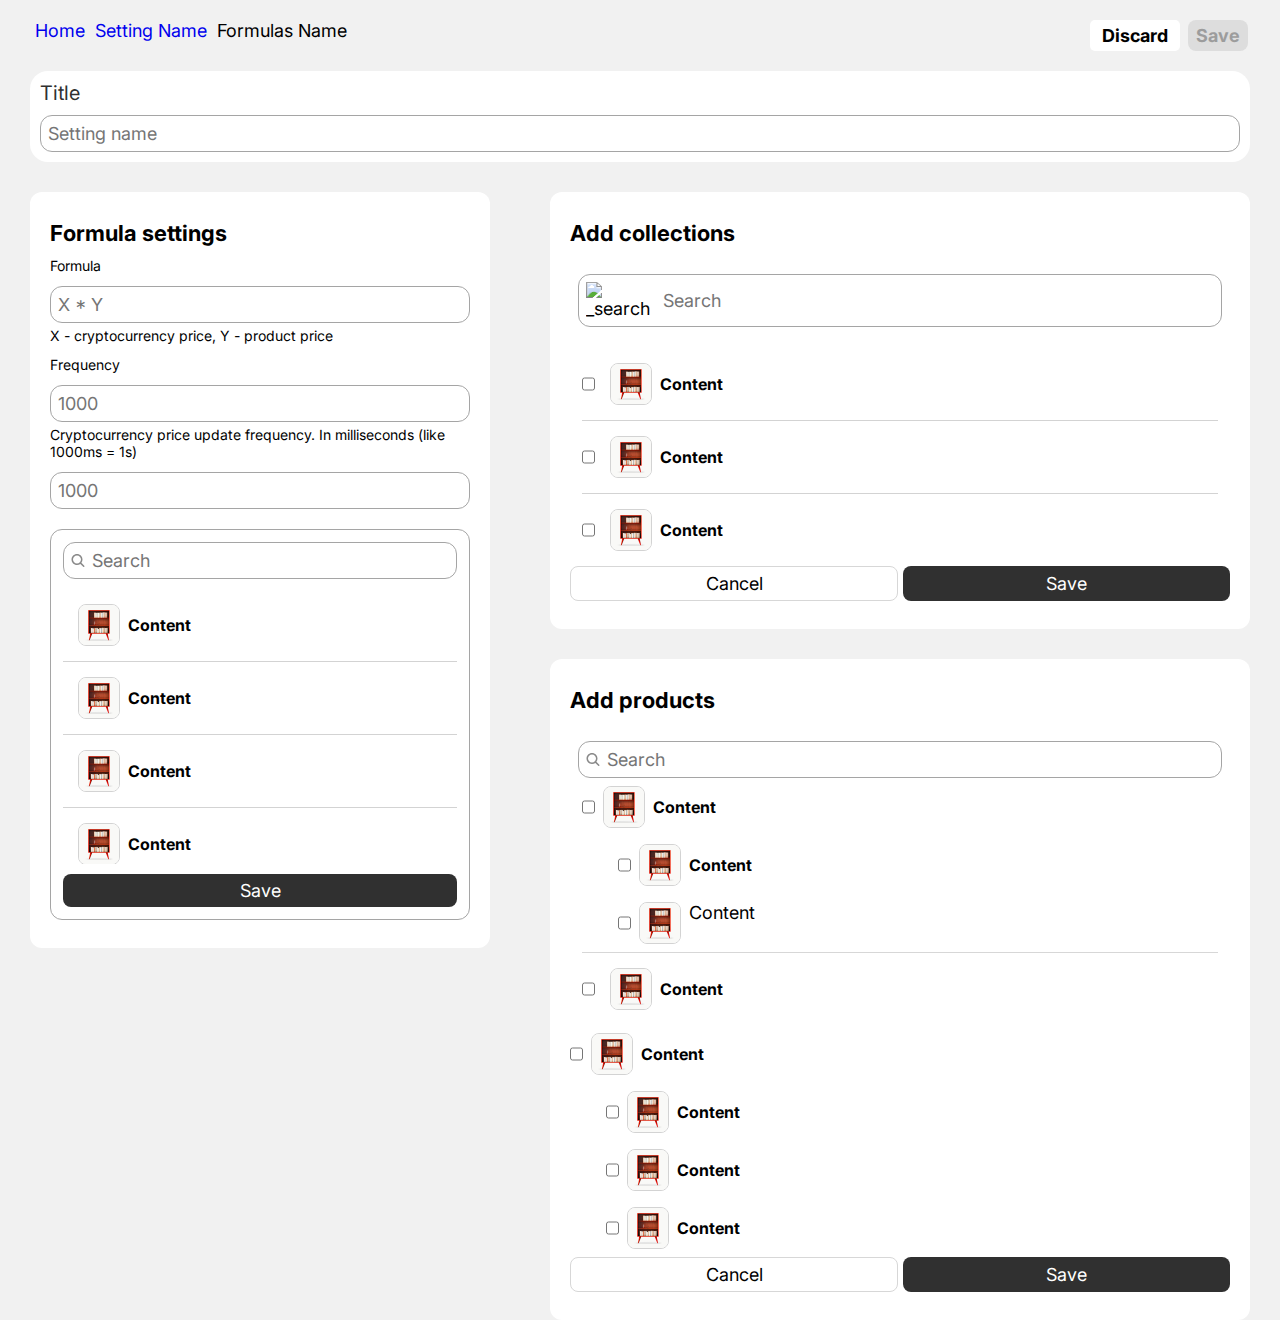
==== formulas-page.html @ 05c04e15 "lol" ====
<!DOCTYPE html>
<html lang="en">
  <head>
    <meta charset="UTF-8" />
    <meta name="viewport" content="width=device-width, initial-scale=1.0" />
    <link rel="stylesheet" href="css/reset.css">
    <link rel="stylesheet" href="css/styles.css">
    <link rel="preconnect" href="https://fonts.googleapis.com" />
    <link rel="preconnect" href="https://fonts.gstatic.com" crossorigin />
    <link
      href="https://fonts.googleapis.com/css2?family=Inter:ital,opsz,wght@0,14..32,100..900;1,14..32,100..900&display=swap"
      rel="stylesheet"
    />

    <title>Myfilter-page</title>
  </head>

  <body>
    <section class="container1">
      <div class="link_to_pr">
        <a href="filter-page.html">Home</a>
        <a href="settings-page.html">Setting Name</a>
        <div>Formulas Name</div>
      </div>
      <div class="buttons">
        <div class="discard">Discard</div>
        <div class="save">Save</div>
      </div>
    </section>

    <div class="text_input">
      <div class="text_i_artice">Title</div>
      <div class="text_i">
        <input type="text" placeholder="Setting name" class="text_iii" />
      </div>
    </div>
    <div class="flex_0">
      <div class="Formula_sq">
        <div class="t_1 t_1_0">Formula settings</div>

        <div class="arcticle_of_sq">
          <div class="t_2 t_2_0">Formula</div>
          <div class="text_i">
            <input type="text" placeholder="X * Y" class="text_iii" />
          </div>
          <div class="t_2 t_2_0">
            X - cryptocurrency price, Y - product price
          </div>
        </div>

        <div class="arcticle_of_sq">
          <div class="t_2 t_2_0">Frequency</div>
          <div class="text_i">
            <input type="text" placeholder="1000" class="text_iii" />
          </div>
          <div class="t_2 t_2_0">
            Cryptocurrency price update frequency. In milliseconds (like 1000ms
            = 1s)
          </div>
        </div>

        <div class="arcticle_of_sq">
          <div class="text_i">
            <input type="text" placeholder="1000" class="text_iii" />
          </div>
        </div>

        <div class="books_container">
          <div class="search_0">
            <img src="logo/Search.svg" alt="_search" />
            <input type="search" placeholder="Search" class="text_iii" />
          </div>

          <div class="books_content">

            <div class="book_content">
              <img class="book_icon" src="logo/Book.svg" alt="_book" />
              <div class="book_content_title">Content</div>
            </div>
            <div class="book_content">
              <img class="book_icon" src="logo/Book.svg" alt="_book" />
              <div class="book_content_title">Content</div>
            </div>
            <div class="book_content">
              <img class="book_icon" src="logo/Book.svg" alt="_book" />
              <div class="book_content_title">Content</div>
            </div>
            <div class="book_content">
              <img class="book_icon" src="logo/Book.svg" alt="_book" />
              <div class="book_content_title">Content</div>
            </div>
            <div class="book_content">
              <img class="book_icon" src="logo/Book.svg" alt="_book" />
              <div class="book_content_title">Content</div>
            </div>
            <div class="book_content">
              <img class="book_icon" src="logo/Book.svg" alt="_book" />
              <div class="book_content_title">Content</div>
            </div>
            <div class="book_content">
              <img class="book_icon" src="logo/Book.svg" alt="_book" />
              <div class="book_content_title">Content</div>
            </div>
            <div class="book_content">
              <img class="book_icon" src="logo/Book.svg" alt="_book" />
              <div class="book_content_title">Content</div>
            </div>
            <div class="book_content">
              <img class="book_icon" src="logo/Book.svg" alt="_book" />
              <div class="book_content_title">Content</div>
            </div>
            <div class="book_content">
              <img class="book_icon" src="logo/Book.svg" alt="_book" />
              <div class="book_content_title">Content1</div>
            </div>

          </div>

          <button class="book_save_button">Save</button>

        </div>
      </div>
      <div class="flex_0_1">
        <div class="Formula_sq">
          <div class="t_1 t_1_0">Add collections</div>
          <div class="search_0 search_0_1">
            <img src="assets/icons/Search.svg" alt="_search" />
            <input type="search" placeholder="Search" class="text_iii" />
          </div>
          <div class="checkboxes_with_buttons">
            <div class="checkboxes_loser_ha">
              <div class="div_with_selected_checkbox">
                <input class="selected_checkbox" type="checkbox">
                <div>Selected</div>
              </div>
              <div class="checkbox_square">
                  <input type="checkbox">
                  <div class="book_content">
                    <img class="book_icon" src="logo/Book.svg" alt="_book" />
                    <div class="book_content_title">Content</div>
                  </div>
              </div>
              <div class="checkbox_square">
                <input type="checkbox">
                <div class="book_content">
                  <img class="book_icon" src="logo/Book.svg" alt="_book" />
                  <div class="book_content_title">Content</div>
                </div>
              </div>
              <div class="checkbox_square">
                <input type="checkbox">
                <div class="book_content">
                  <img class="book_icon" src="logo/Book.svg" alt="_book" />
                  <div class="book_content_title">Content</div>
                </div>
              </div>
            </div>
            <div class="buttons_lol">
              <button class="book_cancel_button">Cancel</button>
              <button class="book_save_button">Save</button>
            </div>
          </div>
        </div>
        <div class="Formula_sq">
          <div class="t_1 t_1_0">Add products</div>
          <div class="search_0 search_0_1">
            <img src="logo/Search.svg" alt="_search" />
            <input type="search" placeholder="Search" class="text_iii" />
          </div>
          <div class="checkboxes_with_buttons">
            <div class="checkboxes_loser_ha">
              <div class="checkbox_some">
                <div class="checkbox_square">
                  <input type="checkbox">
                  <div class="book_content">
                    <img class="book_icon" src="logo/Book.svg" alt="_book" />
                    <div class="book_content_title">Content</div>
                  </div>
                </div>
                <div class="checkbox_square">
                  <input type="checkbox">
                  <div class="book_content">
                    <img class="book_icon" src="logo/Book.svg" alt="_book" />
                    <div class="book_content_title">Content</div>
                  </div>
                </div>
                <div class="checkbox_square">
                  <input type="checkbox">
                  <div class="book_content">
                    <img class="book_icon" src="logo/Book.svg">Content</div>
                  </div>
                </div>
                <div class="checkbox_square">
                  <input type="checkbox">
                  <div class="book_content">
                    <img class="book_icon" src="logo/Book.svg" alt="_book" />
                    <div class="book_content_title">Content</div>
                  </div>
                </div>
              </div>
              <div class="checkbox_some">
                <div class="checkbox_square">
                  <input type="checkbox">
                  <div class="book_content">
                    <img class="book_icon" src="logo/Book.svg" alt="_book" />
                    <div class="book_content_title">Content</div>
                  </div>
                </div>
                <div class="checkbox_square">
                  <input type="checkbox">
                  <div class="book_content">
                    <img class="book_icon" src="logo/Book.svg"_book" />
                    <div class="book_content_title">Content</div>
                  </div>
                </div>
                <div class="checkbox_square">
                  <input type="checkbox">
                  <div class="book_content">
                    <img class="book_icon" src="logo/Book.svg" alt="_book" />
                    <div class="book_content_title">Content</div>
                  </div>
                </div>
                <div class="checkbox_square">
                  <input type="checkbox">
                  <div class="book_content">
                    <img class="book_icon" src="logo/Book.svg" alt="_book" />
                    <div class="book_content_title">Content</div>
                  </div>
                </div>
              </div>
            </div>
            <div class="buttons_lol">
              <button class="book_cancel_button">Cancel</button>
              <button class="book_save_button">Save</button>
            </div>
          </div>
        </div>
      </div>

    </div>
    </div>
  </body>
</html>
---- css/styles.css ----
body {
    background: #F1F1F1;
    font-size: 18px;
    font-family: 'Inter';
}


/* 
-------------------------------------------------------------------
filter-page
-------------------------------------------------------------------
 */



.settings {
    font-weight:1000;
    font-size: 28px;
    margin: 30px 15px 15px 15px;
    color: #303030;
}

.container {
    margin: 15px;
}


.table {
    background-color: white;
    width: 100%;
    border-radius: 12px;
    text-align: left;
    margin: 15px 0;
    padding: 0px 5px;
    box-shadow: -2px 2px 5px rgb(204, 204, 204);
    border-collapse: collapse;
    border-color: 1px solid #b0b0b07e;
}


.status {
    padding: 5px 0;
}
.status div{
    display: inline;
    background-color: rgba(196, 196, 196, 0.3);
    padding: 3px 8px;
    border-radius: 13px;
    margin-left: 6px;
}

.st_active div{
    background-color: rgba(0, 250, 137, 0.349);
}

.table{
    td {
        border-top: 1px solid #b0b0b046;
    }
}


.trash, .pen:hover {
    cursor:pointer;
}

th, td {
    padding: 12px;
}



.menu {
    background-color: white;
    width: 100%;
    display:flex;
    margin: 15px 0px;
    border-radius: 8px;
    /* border-bottom-left-radius: 0;
    border-top-left-radius: 0; */
    box-shadow: -2px 2px 5px rgb(204, 204, 204);
}

.menu_button {
    padding: 10px 20px;
    transition: background-color 0.3s ease;
}


.menu_button:hover {
    background-color: rgba(3, 110, 30, 0.61);
    color: #ffffff;
    cursor:pointer;
    transition: 0.24s;
}

.menu_button:active {
    background-color: rgba(7, 94, 66, 0.393);
    transition: 0;
}

.menu_radio:first-child + .menu_button {
    border-radius: 8px;
    border-bottom-right-radius: 0;
    border-top-right-radius: 0;
}

.menu_radio {
    display: none;
}

.menu_radio:checked + .menu_button {
    background-color: #000000;
    color: #fff;
}




/* 
-------------------------------------------------------------------
settings-page
-------------------------------------------------------------------
 */



.container1 {
    display: flex;
    padding: 20px;
    flex-direction: row;
}

.buttons {
    text-align: right;
    display: flex;
    gap: 8px;
    margin: 0 12px;
}

.link_to_pr {
    text-align: left;
    display: flex;
    flex: 1;
    font-size: 18px;
    margin: 0 15px;
    gap: 10px;
}
.text_input {
    max-width: 100%;
    background-color: white;
    border-radius: 18px;
    padding: 10px ;
    margin: 30px;
    margin-top: 0;
}

.text_i {
    border-collapse: collapse;
    border: 1px solid #a5a5a5 ;
    padding: 7px;
    border-radius: 12px;
}















.text_i_artice {
    color: #303030;
    font-size: 20px;
    font-family: 'Inter';
    margin: 0 0 10px 0;
}

.text_iii {
    width: 100%;
}

.discard, .create_formula, .save {
    font-size: 18px;
    font-family: 'Inter';
    font-weight: bold;
}

.discard {
    background-color: white;
    padding: 5px 12px;
    border-radius: 5px;
}
.discard:hover {
    background-color: #bef2ff;
    cursor: pointer;
}

.create_formula {
    background-color: rgb(27, 27, 27);
    padding: 5px 17px;
    border-radius: 15px;
    color: white;

}
.create_formula:hover {
    cursor: pointer;
}

.save {
    color: rgb(156, 156, 156);
    background-color: rgb(221, 221, 221);
    padding: 5px 8px;
    border-radius: 8px;
}
.save:hover {
    cursor: pointer;
}
.formulas {
    background-color: white;
    width: 700px;
    border-radius: 18px;
    margin: 0 auto;
    display: flex;
    flex-direction: column;
    gap: 12px;
    height: 340px;
    justify-content: center;
    align-items: center;
}


.t_1 , .t_2 , .b_0 {
    font-family: 'Inter';
}

.t_1 {
    font-size: 22px;
    font-weight: bold ;
}

.t_2 {
    font-size: 14px;
}

.b_0 {
    background-color:#303030;
    color: white;
    font-weight: bold;
    padding: 6px;
    width: 32px;
    border-radius: 5px;
}

.image_0 {
    height: 190px;
}





.formulas_s {
    max-width: 100%;
    background-color: white;
    border-radius: 24px;
    margin: 17px 30px;
    height: 162px;
}

.table_formulas{
    width: 100%;
    padding: 8px;
    text-align: left;
}

.formulas_article {
    font-weight: bold;
    font-size: 24px;
}



/*--------------------------------------------------*/


.Formula_sq {
    background-color: white;
    width: 700px;
    padding: 28px 20px;
    border-radius: 12px;
    margin-left: 30px;
}

.arcticle_of_sq {
    margin-bottom: 5px;
}


.t_1_0 {
    margin-bottom: 11px;
}

.t_2_0 {
    margin-top: 4px;
    margin-bottom: 12px
}

.search_0 {
    border: 1px solid #a5a5a5 ;
    padding: 7px;
    border-radius: 12px;
    display: flex;
    gap: 7px;
}

.books_container {
    border: 1px solid #a5a5a5 ;
    padding: 12px;
    display: flex;
    border-radius: 12px;
    flex-direction: column;
    margin-top:20px;
}


.book_content{
    display: flex;
    gap: 8px;
    padding: 15px;
    border-bottom: 1px solid #d3d3d3;
}


.book_icon{
    border-radius: 8px;
    border: 1px solid #d3d3d3 ;

}


.book_content_title{
    font-size: medium;
    font-weight: bold;
    align-self: center;
}

/* .book_content:last-child {
    border: none ;
} */

.books_content .book_content:last-child {
    border: none;
}

.book_save_button {
    display: flex;
    width: 100%;
    background-color: #303030;
    color: white;
    padding: 6px;
    align-items: center;
    justify-content: center;
    border-radius: 8px;
}
.books_content{
    overflow: auto;
    max-height: 275px;
    margin: 10px 0;

}

.checkboxes_loser_ha {
    display: flex;
    flex-direction: column;
    align-items: flex-start;
    padding: 0 12px;

}

.flex_0 {
    display: flex;
    align-items: flex-start;
    gap: 30px;


}
.search_0_1 {
    margin: 28px 8px;
    margin-bottom: 0;
}
.checkbox_square {
    width: 100%;
    display: flex;
    border-bottom: 1px solid #d3d3d3;
    .book_content {
        border-bottom: none;
    }
}



.buttons_lol {
    width: 100%;
    display: flex;
    gap: 5px;
}

.book_cancel_button {
    display: flex;
    width: 100%;
    background-color: #ffffff;
    color: black;
    padding: 6px;
    align-items: center;
    justify-content: center;
    border-radius: 8px;
    border: 1px solid #d7d7d7;
}

.checkbox_square:last-child {
    border: none;
}

.flex_0_1 {
    display: flex;
    flex-direction: column;
    gap: 30px;
    margin-right: 30px;
}

.checkbox_some {
    display: flex;
    flex-direction: column;
    width: 100%;
}

.checkbox_some .checkbox_square {
    padding-left: 36px;
    border: none;
}

.checkbox_some .checkbox_square:first-child {
    padding-left: 0;
}

.checkbox_some {
    border-bottom: 1px solid #d7d7d7;
}

.checkbox_some:last-child{
    border: none;
}

.checkbox_some .checkbox_square .book_content{
    padding: 8px;
}

.div_with_selected_checkbox {
    display: flex;
    gap: 10px;
    visibility:hidden;
}
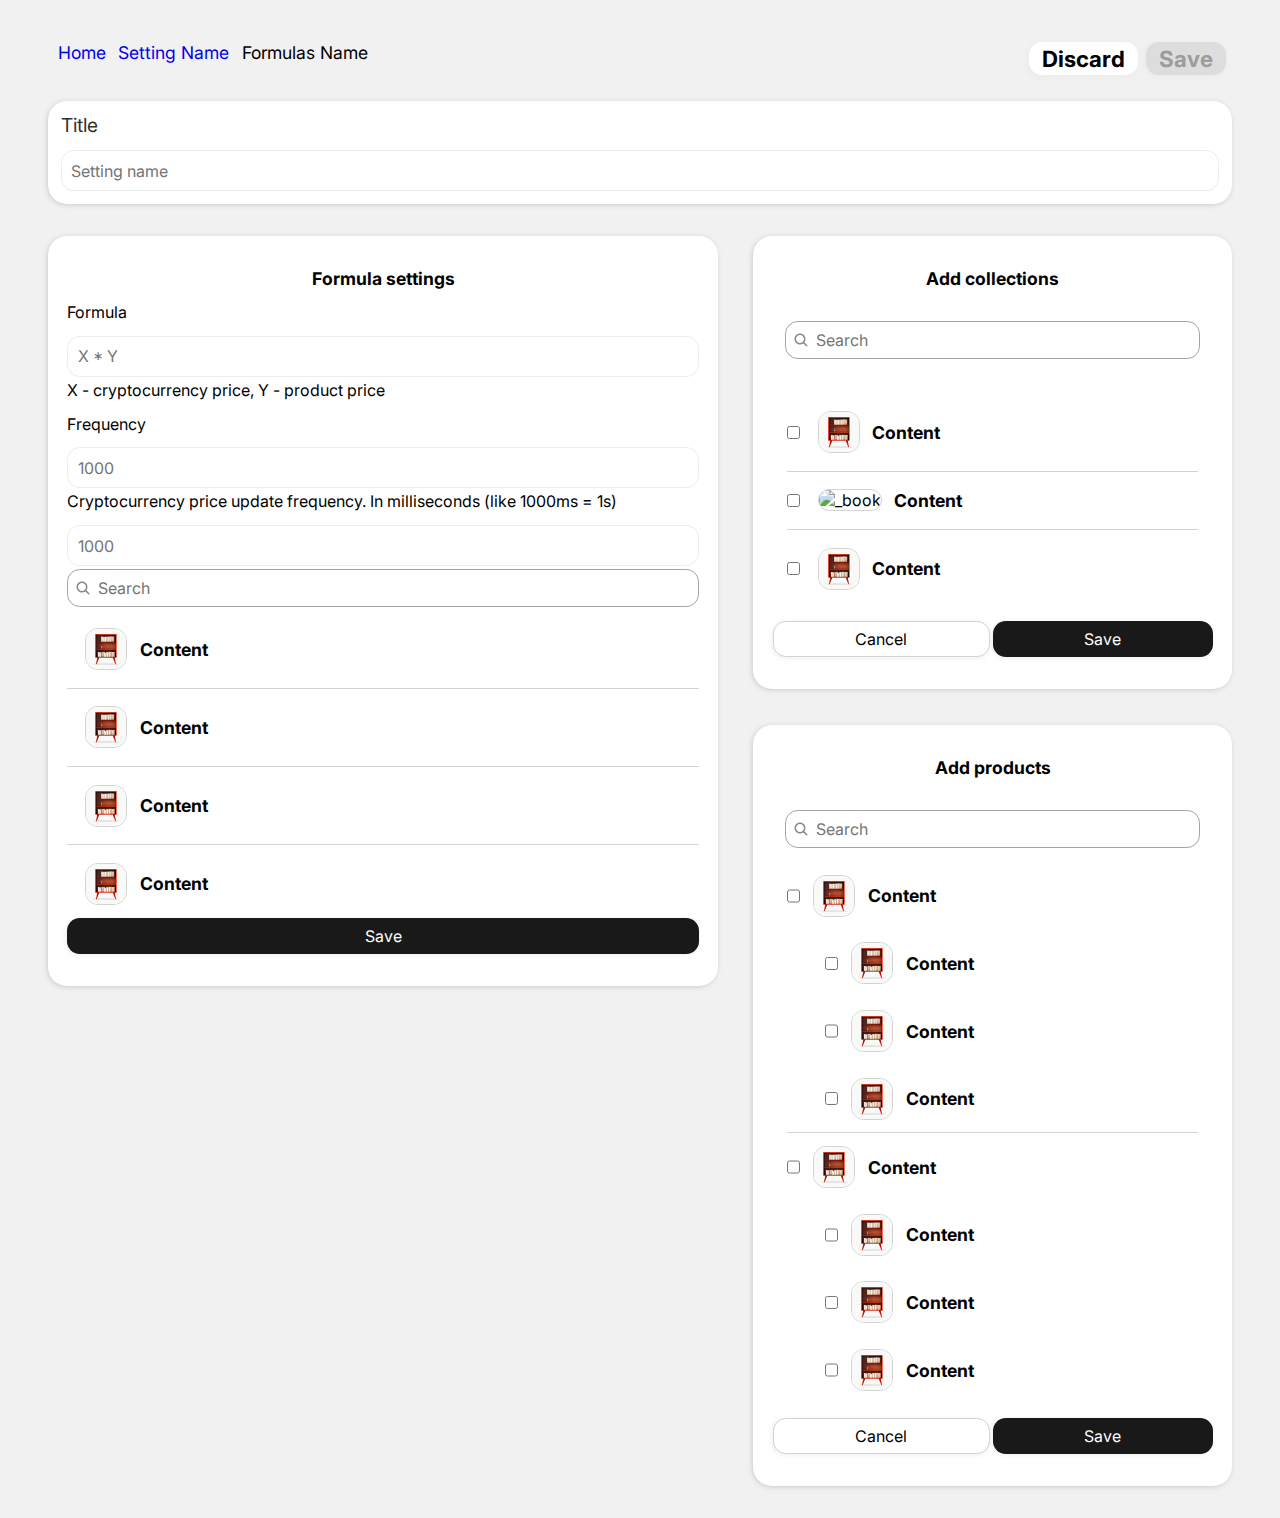
==== commit 3cd2ef2c: "laba_4" ====
--- a/formulas-page.html
+++ b/formulas-page.html
@@ -3,8 +3,7 @@
   <head>
     <meta charset="UTF-8" />
     <meta name="viewport" content="width=device-width, initial-scale=1.0" />
-    <link rel="stylesheet" href="css/reset.css">
-    <link rel="stylesheet" href="css/styles.css">
+    <link rel="stylesheet" href="CSS/main.css" />
     <link rel="preconnect" href="https://fonts.googleapis.com" />
     <link rel="preconnect" href="https://fonts.gstatic.com" crossorigin />
     <link
@@ -12,123 +11,125 @@
       rel="stylesheet"
     />
 
-    <title>Myfilter-page</title>
+    <title>Shopify</title>
   </head>
 
   <body>
     <section class="container1">
       <div class="link_to_pr">
-        <a href="filter-page.html">Home</a>
+        <a href="index.html">Home</a>
         <a href="settings-page.html">Setting Name</a>
         <div>Formulas Name</div>
       </div>
       <div class="buttons">
-        <div class="discard">Discard</div>
-        <div class="save">Save</div>
+        <button class="discard">Discard</button>
+        <button class="save">Save</button>
       </div>
     </section>
 
     <div class="text_input">
-      <div class="text_i_artice">Title</div>
+      <div class="text_i_article">Title</div>
       <div class="text_i">
-        <input type="text" placeholder="Setting name" class="text_iii" />
+        <input type="text" placeholder="Setting name" class="text_input_lol" />
       </div>
     </div>
     <div class="flex_0">
-      <div class="Formula_sq">
-        <div class="t_1 t_1_0">Formula settings</div>
-
-        <div class="arcticle_of_sq">
-          <div class="t_2 t_2_0">Formula</div>
-          <div class="text_i">
-            <input type="text" placeholder="X * Y" class="text_iii" />
-          </div>
-          <div class="t_2 t_2_0">
-            X - cryptocurrency price, Y - product price
+      <div class="Containers_with_books_1">
+        <div class="Formula_sq">
+          <div class="t_1 t_1_0">Formula settings</div>
+  
+          <div class="article_of_sq">
+            <div class="t_2 t_2_0">Formula</div>
+            <div class="text_i">
+              <input type="text" placeholder="X * Y" class="text_input_lol" />
+            </div>
+            <div class="t_2 t_2_0">
+              X - cryptocurrency price, Y - product price
+            </div>
+          </div>
+  
+          <div class="article_of_sq">
+            <div class="t_2 t_2_0">Frequency</div>
+            <div class="text_i">
+              <input type="text" placeholder="1000" class="text_input_lol" />
+            </div>
+            <div class="t_2 t_2_0">
+              Cryptocurrency price update frequency. In milliseconds (like 1000ms
+              = 1s)
+            </div>
+          </div>
+  
+          <div class="article_of_sq">
+            <div class="text_i">
+              <input type="text" placeholder="1000" class="text_input_lol" />
+            </div>
+          </div>
+  
+          <div class="books_container">
+            <div class="search_0">
+              <img src="logo/Search.svg" alt="_search" />
+              <input type="search" placeholder="Search" class="text_input_lol" />
+            </div>
+  
+            <div class="books_content">
+  
+              <div class="book_content">
+                <img class="book_icon" src="logo/Book.svg" alt="_book" />
+                <div class="book_content_title">Content</div>
+              </div>
+              <div class="book_content">
+                <img class="book_icon" src="logo/Book.svg" alt="_book" />
+                <div class="book_content_title">Content</div>
+              </div>
+              <div class="book_content">
+                <img class="book_icon" src="logo/Book.svg" alt="_book" />
+                <div class="book_content_title">Content</div>
+              </div>
+              <div class="book_content">
+                <img class="book_icon" src="logo/Book.svg" alt="_book" />
+                <div class="book_content_title">Content</div>
+              </div>
+              <div class="book_content">
+                <img class="book_icon" src="logo/Book.svg" alt="_book" />
+                <div class="book_content_title">Content</div>
+              </div>
+              <div class="book_content">
+                <img class="book_icon" src="logo/Book.svg" alt="_book" />
+                <div class="book_content_title">Content</div>
+              </div>
+              <div class="book_content">
+                <img class="book_icon" src="logo/Book.svg" alt="_book" />
+                <div class="book_content_title">Content</div>
+              </div>
+              <div class="book_content">
+                <img class="book_icon" src="logo/Book.svg" alt="_book" />
+                <div class="book_content_title">Content</div>
+              </div>
+              <div class="book_content">
+                <img class="book_icon" src="logo/Book.svg"_book" />
+                <div class="book_content_title">Content</div>
+              </div>
+              <div class="book_content">
+                <img class="book_icon" src="logo/Book.svg" alt="_book" />
+                <div class="book_content_title">Content1</div>
+              </div>
+  
+            </div>
+  
+            <button class="book_save_button">Save</button>
+  
           </div>
         </div>
-
-        <div class="arcticle_of_sq">
-          <div class="t_2 t_2_0">Frequency</div>
-          <div class="text_i">
-            <input type="text" placeholder="1000" class="text_iii" />
-          </div>
-          <div class="t_2 t_2_0">
-            Cryptocurrency price update frequency. In milliseconds (like 1000ms
-            = 1s)
-          </div>
-        </div>
-
-        <div class="arcticle_of_sq">
-          <div class="text_i">
-            <input type="text" placeholder="1000" class="text_iii" />
-          </div>
-        </div>
-
-        <div class="books_container">
-          <div class="search_0">
-            <img src="logo/Search.svg" alt="_search" />
-            <input type="search" placeholder="Search" class="text_iii" />
-          </div>
-
-          <div class="books_content">
-
-            <div class="book_content">
-              <img class="book_icon" src="logo/Book.svg" alt="_book" />
-              <div class="book_content_title">Content</div>
-            </div>
-            <div class="book_content">
-              <img class="book_icon" src="logo/Book.svg" alt="_book" />
-              <div class="book_content_title">Content</div>
-            </div>
-            <div class="book_content">
-              <img class="book_icon" src="logo/Book.svg" alt="_book" />
-              <div class="book_content_title">Content</div>
-            </div>
-            <div class="book_content">
-              <img class="book_icon" src="logo/Book.svg" alt="_book" />
-              <div class="book_content_title">Content</div>
-            </div>
-            <div class="book_content">
-              <img class="book_icon" src="logo/Book.svg" alt="_book" />
-              <div class="book_content_title">Content</div>
-            </div>
-            <div class="book_content">
-              <img class="book_icon" src="logo/Book.svg" alt="_book" />
-              <div class="book_content_title">Content</div>
-            </div>
-            <div class="book_content">
-              <img class="book_icon" src="logo/Book.svg" alt="_book" />
-              <div class="book_content_title">Content</div>
-            </div>
-            <div class="book_content">
-              <img class="book_icon" src="logo/Book.svg" alt="_book" />
-              <div class="book_content_title">Content</div>
-            </div>
-            <div class="book_content">
-              <img class="book_icon" src="logo/Book.svg" alt="_book" />
-              <div class="book_content_title">Content</div>
-            </div>
-            <div class="book_content">
-              <img class="book_icon" src="logo/Book.svg" alt="_book" />
-              <div class="book_content_title">Content1</div>
-            </div>
-
-          </div>
-
-          <button class="book_save_button">Save</button>
-
-        </div>
-      </div>
-      <div class="flex_0_1">
+      </div>
+      <div class="Containers_with_books_2">
         <div class="Formula_sq">
           <div class="t_1 t_1_0">Add collections</div>
           <div class="search_0 search_0_1">
-            <img src="assets/icons/Search.svg" alt="_search" />
-            <input type="search" placeholder="Search" class="text_iii" />
+            <img src="logo/Search.svg" alt="_search" />
+            <input type="search" placeholder="Search" class="text_input_lol" />
           </div>
           <div class="checkboxes_with_buttons">
-            <div class="checkboxes_loser_ha">
+            <div class="checkboxes_list">
               <div class="div_with_selected_checkbox">
                 <input class="selected_checkbox" type="checkbox">
                 <div>Selected</div>
@@ -139,6 +140,13 @@
                     <img class="book_icon" src="logo/Book.svg" alt="_book" />
                     <div class="book_content_title">Content</div>
                   </div>
+              </div>
+              <div class="checkbox_square">
+                <input type="checkbox">
+                <div class="book_content">
+                  <img class="book_icon" src="lo" alt="_book" />
+                  <div class="book_content_title">Content</div>
+                </div>
               </div>
               <div class="checkbox_square">
                 <input type="checkbox">
@@ -147,15 +155,8 @@
                   <div class="book_content_title">Content</div>
                 </div>
               </div>
-              <div class="checkbox_square">
-                <input type="checkbox">
-                <div class="book_content">
-                  <img class="book_icon" src="logo/Book.svg" alt="_book" />
-                  <div class="book_content_title">Content</div>
-                </div>
-              </div>
-            </div>
-            <div class="buttons_lol">
+            </div>
+            <div class="buttons_list">
               <button class="book_cancel_button">Cancel</button>
               <button class="book_save_button">Save</button>
             </div>
@@ -165,10 +166,10 @@
           <div class="t_1 t_1_0">Add products</div>
           <div class="search_0 search_0_1">
             <img src="logo/Search.svg" alt="_search" />
-            <input type="search" placeholder="Search" class="text_iii" />
+            <input type="search" placeholder="Search" class="text_input_lol" />
           </div>
           <div class="checkboxes_with_buttons">
-            <div class="checkboxes_loser_ha">
+            <div class="checkboxes_list">
               <div class="checkbox_some">
                 <div class="checkbox_square">
                   <input type="checkbox">
@@ -187,7 +188,8 @@
                 <div class="checkbox_square">
                   <input type="checkbox">
                   <div class="book_content">
-                    <img class="book_icon" src="logo/Book.svg">Content</div>
+                    <img class="book_icon" src="logo/Book.svg" alt="_book" />
+                    <div class="book_content_title">Content</div>
                   </div>
                 </div>
                 <div class="checkbox_square">
@@ -209,34 +211,33 @@
                 <div class="checkbox_square">
                   <input type="checkbox">
                   <div class="book_content">
-                    <img class="book_icon" src="logo/Book.svg"_book" />
-                    <div class="book_content_title">Content</div>
-                  </div>
-                </div>
-                <div class="checkbox_square">
-                  <input type="checkbox">
-                  <div class="book_content">
-                    <img class="book_icon" src="logo/Book.svg" alt="_book" />
-                    <div class="book_content_title">Content</div>
-                  </div>
-                </div>
-                <div class="checkbox_square">
-                  <input type="checkbox">
-                  <div class="book_content">
-                    <img class="book_icon" src="logo/Book.svg" alt="_book" />
-                    <div class="book_content_title">Content</div>
-                  </div>
-                </div>
-              </div>
-            </div>
-            <div class="buttons_lol">
+                    <img class="book_icon" src="logo/Book.svg" alt="_book" />
+                    <div class="book_content_title">Content</div>
+                  </div>
+                </div>
+                <div class="checkbox_square">
+                  <input type="checkbox">
+                  <div class="book_content">
+                    <img class="book_icon" src="logo/Book.svg" alt="_book" />
+                    <div class="book_content_title">Content</div>
+                  </div>
+                </div>
+                <div class="checkbox_square">
+                  <input type="checkbox">
+                  <div class="book_content">
+                    <img class="book_icon" src="logo/Book.svg" alt="_book" />
+                    <div class="book_content_title">Content</div>
+                  </div>
+                </div>
+              </div>
+            </div>
+            <div class="buttons_list">
               <button class="book_cancel_button">Cancel</button>
               <button class="book_save_button">Save</button>
             </div>
           </div>
         </div>
       </div>
-
     </div>
     </div>
   </body>
--- a/CSS/main.css
+++ b/CSS/main.css
@@ -0,0 +1,611 @@
+@charset "UTF-8";
+* {
+  padding: 0px;
+  margin: 0px;
+  border: none;
+}
+
+*,
+*::before,
+*::after {
+  box-sizing: border-box;
+}
+
+/* Links */
+a, a:link, a:visited {
+  text-decoration: none;
+}
+
+a:hover {
+  text-decoration: none;
+}
+
+/* Common */
+aside, nav, footer, header, section, main {
+  display: block;
+}
+
+h1, h2, h3, h4, h5, h6, p {
+  font-size: inherit;
+  font-weight: inherit;
+}
+
+ul, ul li {
+  list-style: none;
+}
+
+img {
+  vertical-align: top;
+}
+
+img, svg {
+  height: auto;
+}
+
+address {
+  font-style: normal;
+}
+
+/* Form */
+input, textarea, button, select {
+  font-family: inherit;
+  font-size: inherit;
+  color: inherit;
+  background-color: transparent;
+}
+
+input::-ms-clear {
+  display: none;
+}
+
+button, input[type=submit] {
+  display: inline-block;
+  box-shadow: none;
+  background-color: transparent;
+  background: none;
+  cursor: pointer;
+}
+
+input:focus, input:active,
+button:focus, button:active {
+  outline: none;
+}
+
+button::-moz-focus-inner {
+  padding: 0;
+  border: 0;
+}
+
+label {
+  cursor: pointer;
+}
+
+legend {
+  display: block;
+}
+
+button {
+  background: none;
+  border: none;
+}
+
+/* Медиа-запросы для экранов до 768px */
+/* Медиа-запросы для экранов до 480px */
+@media (max-width: 480px) {
+  .formulas_s {
+    margin: 1.4rem 0.8rem !important;
+    border-radius: 0.5rem !important;
+  }
+  .formulas {
+    min-width: 22rem !important;
+    border-radius: 0.5rem !important;
+  }
+  .text_input {
+    margin: 1rem !important;
+    border-radius: 0.5rem !important;
+  }
+  .menu {
+    flex-direction: column;
+    width: 100%;
+  }
+  .link_to_pr {
+    justify-content: center;
+    width: 100%;
+    padding: 0.8rem 1rem;
+    background-color: white;
+    align-items: center;
+    flex-direction: column;
+  }
+  .link_to_pr a {
+    align-items: center;
+    text-align: center;
+  }
+  .link_to_pr div {
+    text-align: center;
+    background-color: rgba(0, 250, 137, 0.349);
+    width: 100%;
+    padding: 0.5rem;
+  }
+  .menu_button:last-child {
+    border-bottom-left-radius: 0.8rem;
+    border-bottom-right-radius: 0.8rem;
+  }
+  .menu_radio:first-child + .menu_button {
+    border-top-right-radius: 0.8rem !important;
+    border-bottom-left-radius: 0 !important;
+  }
+  .menu_button {
+    padding: 0.5rem 0.8rem;
+    width: 100%;
+    text-align: center;
+  }
+  .container1 {
+    margin: 0 !important;
+    padding: 1rem !important;
+    display: flex;
+    justify-content: center;
+    align-items: center;
+    flex-direction: column !important;
+    gap: 1rem;
+  }
+  .container1 .buttons {
+    flex-direction: column;
+    width: 100%;
+  }
+  .container1 .buttons button {
+    border-radius: 0 !important;
+    width: 100%;
+    padding: 0.4rem;
+  }
+  .container1 .buttons button:last-child {
+    border-bottom-left-radius: 2rem !important;
+    border-bottom-right-radius: 2rem !important;
+  }
+  .flex_0 {
+    flex-direction: column !important;
+    margin: 1rem !important;
+    gap: 0 !important;
+  }
+  .flex_0 .Formula_sq {
+    margin: 0.5rem 0;
+    border-radius: 0.5rem !important;
+  }
+  .flex_0 .Containers_with_books_2 {
+    width: 100%;
+    gap: 0;
+  }
+  .buttons_list {
+    flex-direction: column;
+  }
+  .buttons_list button {
+    border-radius: 0.5rem !important;
+  }
+}
+body {
+  background: #F1F1F1;
+  font-family: "Inter";
+  margin: 1rem;
+}
+
+h1 {
+  color: #303030;
+  font-size: 2rem;
+}
+
+.trash, .pen:hover, .discard:hover, .create_formula:hover, .save:hover {
+  cursor: pointer;
+}
+
+/* 
+-------------------------------------------------------------------
+filter-page
+-------------------------------------------------------------------
+ */
+.status {
+  padding: 0.5rem;
+}
+
+.status div {
+  display: inline;
+  background-color: rgba(196, 196, 196, 0.3);
+  padding: 0.2rem 0.5rem;
+  border-radius: 1.2rem;
+  margin-left: 0.5rem;
+}
+
+.st_active div {
+  background-color: rgba(0, 250, 137, 0.349);
+}
+
+.settings {
+  font-weight: bold;
+  margin-top: 2rem;
+  font-size: 2rem;
+  margin: 1rem;
+}
+
+.container {
+  margin: 1rem;
+}
+
+.table {
+  background-color: white;
+  border-radius: 1.2rem;
+  box-shadow: -1px 1px 5px rgb(204, 204, 204);
+  padding: 0 0.2rem;
+  width: 100%;
+  text-align: left;
+  margin: 1rem 0;
+  border-color: 1px solid rgba(196, 196, 196, 0.3294117647);
+}
+.table td {
+  border-top: 1px solid rgba(196, 196, 196, 0.3294117647);
+}
+
+th, td {
+  padding: 0.9rem;
+}
+
+.menu {
+  background-color: white;
+  width: 100%;
+  display: flex;
+  margin: 1rem 0;
+  border-radius: 0.8rem;
+  box-shadow: -1px 1px 5px rgb(204, 204, 204);
+}
+
+.menu_button {
+  padding: 0.8rem 1.6rem;
+}
+
+.menu_button:hover {
+  background-color: rgba(3, 110, 30, 0.61);
+  color: white;
+  transition: 0.25s;
+}
+
+.menu_button:active {
+  background-color: rgba(7, 94, 66, 0.393);
+  color: white;
+  transition: 0;
+}
+
+.menu_radio {
+  display: none;
+}
+
+.menu_radio:checked + .menu_button {
+  background-color: black;
+  color: white;
+}
+
+.menu_radio:first-child + .menu_button {
+  border-radius: 0.8rem;
+  border-bottom-right-radius: 0;
+  border-top-right-radius: 0;
+}
+
+/* 
+-------------------------------------------------------------------
+settings-page
+-------------------------------------------------------------------
+*/
+.container1 {
+  display: flex;
+  padding: 1.6rem;
+  flex-direction: row;
+}
+
+.buttons {
+  text-align: right;
+  display: flex;
+  gap: 0.5rem;
+  margin: 0 0.8rem;
+}
+
+.link_to_pr {
+  text-align: left;
+  display: flex;
+  flex: 1;
+  font-size: 1.1rem;
+  margin: 0 1rem;
+  gap: 0.8rem;
+}
+
+.text_input {
+  background-color: white;
+  border-radius: 1.2rem;
+  box-shadow: -1px 1px 5px rgb(204, 204, 204);
+  max-width: 100%;
+  padding: 0.8rem;
+  margin: 2rem;
+  margin-top: 0;
+}
+
+.text_i {
+  border-collapse: collapse;
+  border: 1px solid rgba(196, 196, 196, 0.3294117647);
+  padding: 0.6rem;
+  border-radius: 0.8rem;
+}
+
+.text_i_article {
+  color: #303030;
+  font-size: 1.2rem;
+  margin: 0 0 0.8rem 0;
+}
+
+.text_input_lol {
+  width: 100%;
+}
+
+.discard, .create_formula, .save {
+  box-shadow: -1px 1px 5px rgba(229, 229, 229, 0.649);
+  display: flex;
+  justify-content: center;
+  align-items: center;
+  font-size: 1.4rem;
+  font-weight: bold;
+}
+
+.discard {
+  background-color: white;
+  padding: 0.2rem 0.8rem;
+  border-radius: 0.8rem;
+}
+
+.discard:hover {
+  background-color: #bef2ff;
+}
+
+.create_formula {
+  background-color: rgb(25, 25, 25);
+  padding: 0.2rem 1.2rem;
+  border-radius: 0.8rem;
+  color: white;
+}
+
+.save {
+  background-color: rgb(221, 221, 221);
+  color: rgb(156, 156, 156);
+  padding: 0.2rem 0.8rem;
+  border-radius: 0.8rem;
+}
+
+.formulas {
+  background-color: white;
+  border-radius: 1.2rem;
+  box-shadow: -1px 1px 5px rgb(204, 204, 204);
+  display: flex;
+  justify-content: center;
+  align-items: center;
+  margin: 0 auto;
+  min-height: 26rem;
+  min-width: 18rem;
+  max-width: 40vw;
+  height: 44vh;
+  flex-direction: column;
+  gap: 0.8rem;
+}
+
+.t_1 {
+  margin: 0 0.5rem;
+  font-size: 1.1rem;
+  font-weight: bold;
+  text-align: center;
+}
+
+.b_0 {
+  box-shadow: -1px 1px 5px rgba(229, 229, 229, 0.649);
+  background-color: rgb(25, 25, 25);
+  color: white;
+  font-weight: bold;
+  padding: 0.4rem;
+  width: 2.2rem;
+  border-radius: 0.5rem;
+}
+
+.image_0 {
+  min-height: 10rem;
+  height: 23.6vh;
+}
+
+.formulas_s {
+  background-color: white;
+  border-radius: 1.2rem;
+  box-shadow: -1px 1px 5px rgb(204, 204, 204);
+  padding: 1rem;
+  max-width: 100%;
+  background-color: white;
+  border-radius: 2rem;
+  margin: 1.4rem 2.2rem;
+}
+
+.table_formulas {
+  width: 100%;
+  padding: 0.5rem;
+  text-align: left;
+  font-size: 1rem;
+}
+
+.formulas_article {
+  font-weight: bold;
+  font-size: 2rem;
+}
+
+/* 
+-------------------------------------------------------------------
+formulas-page
+-------------------------------------------------------------------
+*/
+.flex_0 {
+  display: flex;
+  align-items: flex-start;
+  gap: 2.2rem;
+  margin: 2rem;
+}
+
+.Formula_sq {
+  background-color: white;
+  border-radius: 1.2rem;
+  box-shadow: -1px 1px 5px rgb(204, 204, 204);
+  padding: 2rem 1.2rem;
+  width: 100%;
+}
+
+.Containers_with_books_1 {
+  display: flex;
+  flex: 1.4;
+}
+
+.Containers_with_books_2 {
+  display: flex;
+  flex: 1;
+  flex-direction: column;
+  gap: 2.2rem;
+}
+
+.article_of_sq {
+  margin-bottom: 0.2rem;
+}
+
+.t_1_0 {
+  margin-bottom: 0.8rem;
+}
+
+.t_2_0 {
+  margin-top: 0.2rem;
+  margin-bottom: 0.85rem;
+}
+
+.search_0 {
+  border: 1px solid #a5a5a5;
+  padding: 0.5rem;
+  border-radius: 0.8rem;
+  display: flex;
+  gap: 0.5rem;
+}
+
+.book_container {
+  border: 1px solid #a5a5a5;
+  padding: 0.9rem;
+  display: flex;
+  border-radius: 1.2rem;
+  flex-direction: column;
+  margin-top: 1.6rem;
+}
+
+.book_content {
+  display: flex;
+  gap: 0.8rem;
+  padding: 1.1rem;
+  border-bottom: 1px solid #d3d3d3;
+}
+
+.book_icon {
+  border-radius: 0.8rem;
+  border: 1px solid #d3d3d3;
+}
+
+.book_content_title {
+  font-size: 1.1rem;
+  font-weight: bold;
+  align-self: center;
+}
+
+.books_content .book_content:last-child {
+  border: none;
+}
+
+.book_save_button {
+  box-shadow: -1px 1px 5px rgba(229, 229, 229, 0.649);
+  display: flex;
+  justify-content: center;
+  align-items: center;
+  width: 100%;
+  padding: 0.5rem;
+  background-color: rgb(25, 25, 25);
+  color: white;
+  border-radius: 0.8rem;
+}
+
+.books_content {
+  overflow: auto;
+  max-height: 19rem;
+  margin: 0.2rem 0;
+}
+
+.checkboxes_list {
+  display: flex;
+  flex-direction: column;
+  align-items: flex-start;
+  padding: 0.9rem;
+}
+
+.search_0_1 {
+  margin: 2rem 0.8rem;
+  margin-bottom: 0;
+}
+
+.checkbox_square {
+  width: 100%;
+  display: flex;
+  border-bottom: 1px solid #d3d3d3;
+}
+.checkbox_square .book_content {
+  border-bottom: none;
+}
+
+.buttons_list {
+  width: 100%;
+  display: flex;
+  gap: 0.2rem;
+}
+
+.book_cancel_button {
+  box-shadow: -1px 1px 5px rgba(229, 229, 229, 0.649);
+  display: flex;
+  justify-content: center;
+  align-items: center;
+  width: 100%;
+  background-color: white;
+  color: black;
+  padding: 0.3rem;
+  border-radius: 0.8rem;
+  border: 1px solid #d3d3d3;
+}
+
+.checkbox_square:last-child {
+  border: none;
+}
+
+.checkbox_some {
+  display: flex;
+  flex-direction: column;
+  width: 100%;
+  border-bottom: 1px solid #d3d3d3;
+}
+
+.checkbox_some .checkbox_square {
+  padding-left: 2.4rem;
+  border: none;
+}
+
+.checkbox_some .checkbox_square:first-child {
+  padding-left: 0;
+}
+
+.checkbox_some:last-child {
+  border: none;
+}
+
+.checkbox_some .checkbox_square .book_content {
+  padding: 0.8rem;
+}
+
+.div_with_selected_checkbox {
+  display: flex;
+  gap: 0.8rem;
+  visibility: hidden;
+}